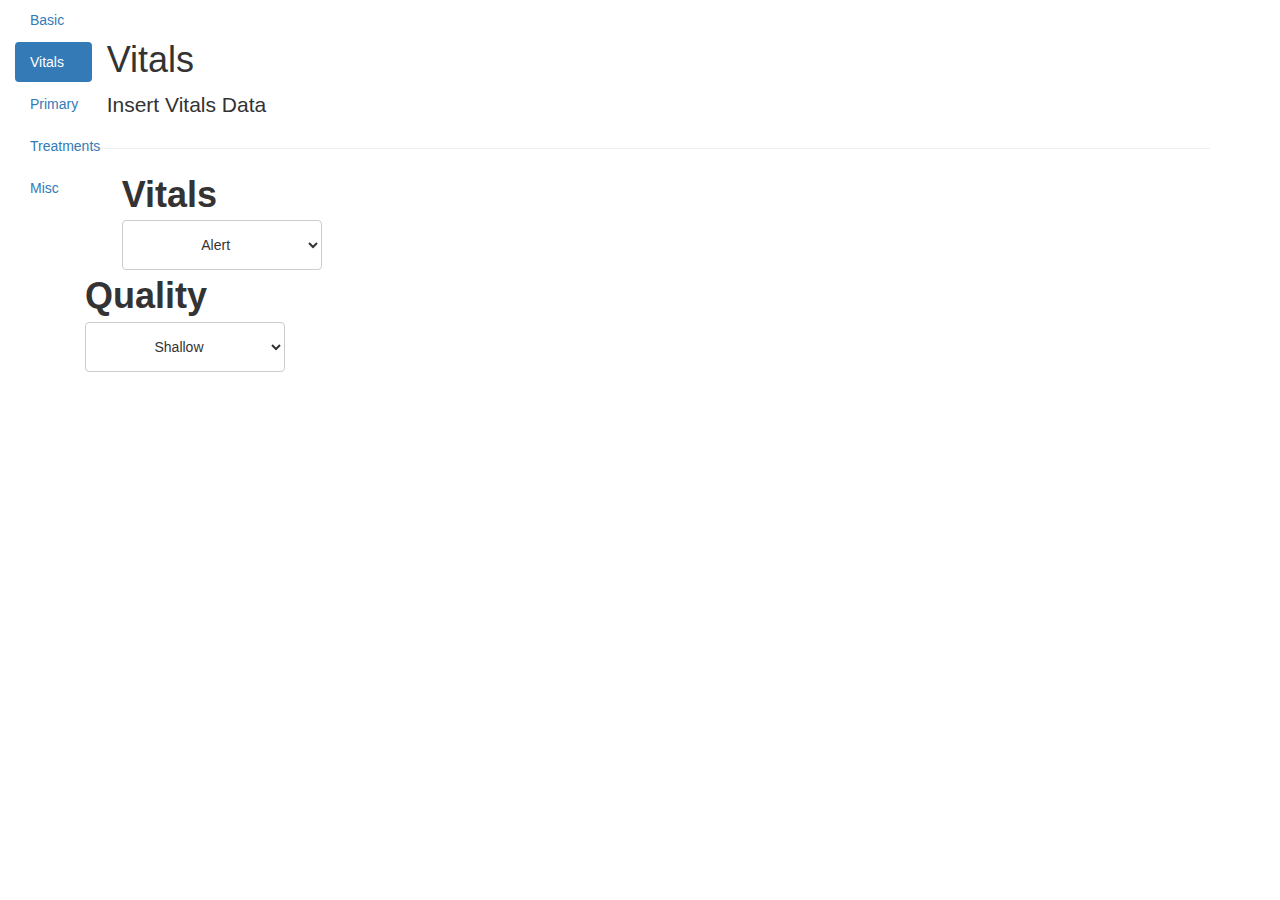
==== Sites/vital.html @ 5d58e71f "adding sites" ====
<!DOCTYPE html>
<html lang="en">
  <head>
    <meta charset="utf-8">
    <meta http-equiv="X-UA-Compatible" content="IE=edge">
    <meta name="viewport" content="width=device-width, initial-scale=1">
    <!-- The above 3 meta tags *must* come first in the head; any other head content must come *after* these tags -->
    <title>E-mergency</title>

    <!-- Bootstrap -->
    <link rel="stylesheet" href="bootstrap.vertical-tabs.css">
    <link rel="stylesheet" href="http://maxcdn.bootstrapcdn.com/bootstrap/3.3.5/css/bootstrap.min.css">
    <link rel="stylesheet" href="custom_styles.css">
  </head>
  <body>

	  <div class="col-xs-1"> <!-- required for floating -->
	    <ul class="nav nav-pills nav-stacked">
	      <li><a href="#basic" data-toggle="tab">Basic</a></li>
	      <li class="active"><a href="#vital" data-toggle="tab">Vitals</a></li>
	      <li><a href="#primary" data-toggle="tab">Primary</a></li>
	      <li><a href="#treatments" data-toggle="tab">Treatments</a></li>
	      <li><a href="#misc" data-toggle="tab">Misc</a></li>
	    </ul>
	  </div>

  <div class="container">
	<div class="page-header">
    	<h1>Vitals</h1>
    	<p class="lead">Insert Vitals Data</p>
  	</div>

	    <div class="col-xs-10">
	    	<div class="vital title" style="font-size: 36px;"><strong>Vitals</strong>
	    	</div>
			<select class="btn btn-default dropdown-toggle" type="button" data-toggle="dropdown" aria-haspopup="true" aria-expanded="true" role="button" style="height: 50px; width: 200px;">
			  <option value="a">Alert</option>
			  <option value="v">Verbal</option>
			  <option value="p">Painful</option>
			  <option value="u">Unresponsive</option>
			</select>
		</div>

		<div class="col-xs-10">
	    	<div class="vital title" style="font-size: 36px;"><strong>Quality</strong>
	    	</div>
			<select class="btn btn-default dropdown-toggle" type="button" data-toggle="dropdown" aria-haspopup="true" aria-expanded="true" role="button" style="height: 50px; width: 200px;">
			  <option value="a">Shallow</option>
			  <option value="v">Rapid</option>
			  <option value="p">Heaving</option>
			  <option value="u">Unresponsive</option>
			</select>
		</div>
	</div>


<!--   	<div class="row1"> 
	   	<div class="col-xs-2">
		   	 <div class="resp-title pull-left" style="font-size: 36px;"><strong>Respiratory</strong></div>
		   	 RPM
		   	 </div>
   	 	</div>
   	 	<div class="col-xs-8">
   	 		<form role="form">
	    		<div class="form-group pull-left">
	      			<input type="text" class="form-control" id="usr">
	    		</div>
  			</form>
   	 	</div>
   	 </div>-->
 </div> <!--- /.container -->

    <!-- IE10 viewport hack for Surface/desktop Windows 8 bug -->
    <script src="../../assets/js/ie10-viewport-bug-workaround.js"></script>
    <script src="https://ajax.googleapis.com/ajax/libs/jquery/1.11.3/jquery.min.js"></script>
  	<script src="http://maxcdn.bootstrapcdn.com/bootstrap/3.3.5/js/bootstrap.min.js"></script>

    <!-- jQuery (necessary for Bootstrap's JavaScript plugins) -->
    <!-- Include all compiled plugins (below), or include individual files as needed -->
  </body>
</html>
---- Sites/custom_styles.css ----
.resp-title {
	float:left;
}
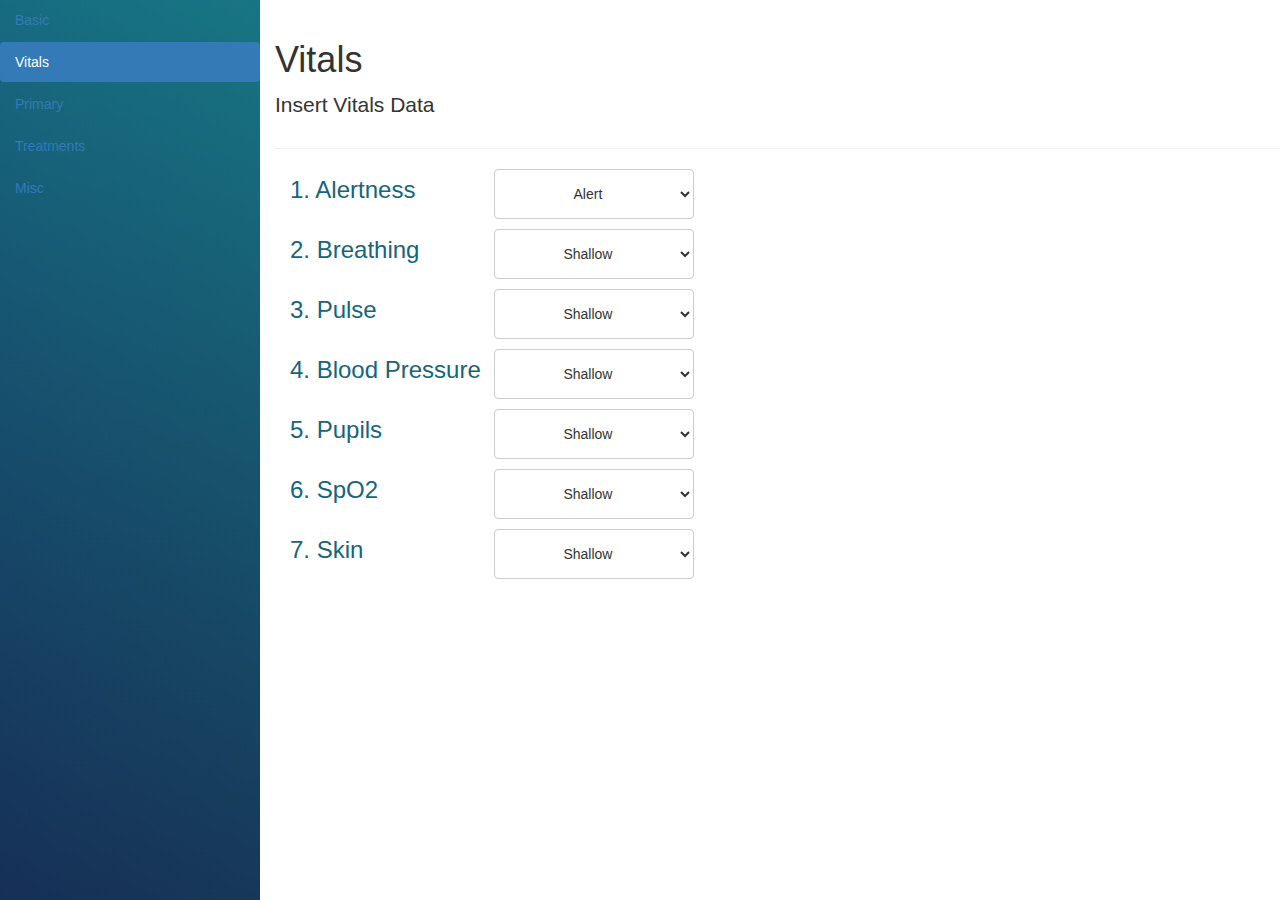
==== commit a0c5b47c: "new styles" ====
--- a/Sites/vital.html
+++ b/Sites/vital.html
@@ -14,7 +14,7 @@
   </head>
   <body>
 
-	  <div class="col-xs-1"> <!-- required for floating -->
+	  <header> <!-- required for floating -->
 	    <ul class="nav nav-pills nav-stacked">
 	      <li><a href="#basic" data-toggle="tab">Basic</a></li>
 	      <li class="active"><a href="#vital" data-toggle="tab">Vitals</a></li>
@@ -22,16 +22,16 @@
 	      <li><a href="#treatments" data-toggle="tab">Treatments</a></li>
 	      <li><a href="#misc" data-toggle="tab">Misc</a></li>
 	    </ul>
-	  </div>
+	  </header>
 
-  <div class="container">
+  <div class="container main-body">
 	<div class="page-header">
     	<h1>Vitals</h1>
     	<p class="lead">Insert Vitals Data</p>
   	</div>
 
-	    <div class="col-xs-10">
-	    	<div class="vital title" style="font-size: 36px;"><strong>Vitals</strong>
+	    <div class="col-xs-10 vital-container">
+	    	<div class="vital-title">1. Alertness
 	    	</div>
 			<select class="btn btn-default dropdown-toggle" type="button" data-toggle="dropdown" aria-haspopup="true" aria-expanded="true" role="button" style="height: 50px; width: 200px;">
 			  <option value="a">Alert</option>
@@ -41,8 +41,58 @@
 			</select>
 		</div>
 
-		<div class="col-xs-10">
-	    	<div class="vital title" style="font-size: 36px;"><strong>Quality</strong>
+		<div class="col-xs-10 vital-container">
+	    	<div class="vital-title">2. Breathing
+	    	</div>
+			<select class="btn btn-default dropdown-toggle" type="button" data-toggle="dropdown" aria-haspopup="true" aria-expanded="true" role="button" style="height: 50px; width: 200px;">
+			  <option value="a">Shallow</option>
+			  <option value="v">Rapid</option>
+			  <option value="p">Heaving</option>
+			  <option value="u">Unresponsive</option>
+			</select>
+		</div>
+		<div class="col-xs-10 vital-container">
+	    	<div class="vital-title">3. Pulse
+	    	</div>
+			<select class="btn btn-default dropdown-toggle" type="button" data-toggle="dropdown" aria-haspopup="true" aria-expanded="true" role="button" style="height: 50px; width: 200px;">
+			  <option value="a">Shallow</option>
+			  <option value="v">Rapid</option>
+			  <option value="p">Heaving</option>
+			  <option value="u">Unresponsive</option>
+			</select>
+		</div>
+		<div class="col-xs-10 vital-container">
+	    	<div class="vital-title">4. Blood Pressure
+	    	</div>
+			<select class="btn btn-default dropdown-toggle" type="button" data-toggle="dropdown" aria-haspopup="true" aria-expanded="true" role="button" style="height: 50px; width: 200px;">
+			  <option value="a">Shallow</option>
+			  <option value="v">Rapid</option>
+			  <option value="p">Heaving</option>
+			  <option value="u">Unresponsive</option>
+			</select>
+		</div>
+		<div class="col-xs-10 vital-container">
+	    	<div class="vital-title">5. Pupils
+	    	</div>
+			<select class="btn btn-default dropdown-toggle" type="button" data-toggle="dropdown" aria-haspopup="true" aria-expanded="true" role="button" style="height: 50px; width: 200px;">
+			  <option value="a">Shallow</option>
+			  <option value="v">Rapid</option>
+			  <option value="p">Heaving</option>
+			  <option value="u">Unresponsive</option>
+			</select>
+		</div>
+		<div class="col-xs-10 vital-container">
+	    	<div class="vital-title">6. SpO2
+	    	</div>
+			<select class="btn btn-default dropdown-toggle" type="button" data-toggle="dropdown" aria-haspopup="true" aria-expanded="true" role="button" style="height: 50px; width: 200px;">
+			  <option value="a">Shallow</option>
+			  <option value="v">Rapid</option>
+			  <option value="p">Heaving</option>
+			  <option value="u">Unresponsive</option>
+			</select>
+		</div>
+		<div class="col-xs-10 vital-container">
+	    	<div class="vital-title">7. Skin
 	    	</div>
 			<select class="btn btn-default dropdown-toggle" type="button" data-toggle="dropdown" aria-haspopup="true" aria-expanded="true" role="button" style="height: 50px; width: 200px;">
 			  <option value="a">Shallow</option>
--- a/Sites/custom_styles.css
+++ b/Sites/custom_styles.css
@@ -1,3 +1,37 @@
+header {
+    width: 260px;
+    height: 100%;
+    color: #fff;
+    background: #1c516a;
+    background: -webkit-radial-gradient(0% 100%, ellipse cover, rgba(104, 128, 138, 0.4) 10%, rgba(138, 114, 76, 0) 40%), linear-gradient(to bottom, rgba(57, 173, 219, 0.25) 0%, rgba(42, 60, 87, 0.4) 100%), linear-gradient(-135deg, #0C6366 0%, #092756 100%);
+    background: -moz-radial-gradient(0% 100%, rgba(104, 128, 138, 0.4) 10%, rgba(138, 114, 76, 0) 40%), linear-gradient(to bottom, rgba(57, 173, 219, 0.25) 0%, rgba(42, 60, 87, 0.4) 100%), linear-gradient(-135deg, #0C6366 0%, #092756 100%);
+    background: -o-radial-gradient(0% 100%, rgba(104, 128, 138, 0.4) 10%, rgba(138, 114, 76, 0) 40%), linear-gradient(to bottom, rgba(57, 173, 219, 0.25) 0%, rgba(42, 60, 87, 0.4) 100%), linear-gradient(-135deg, #0C6366 0%, #092756 100%);
+    background: radial-gradient(0% 100%, rgba(104, 128, 138, 0.4) 10%, rgba(138, 114, 76, 0) 40%), linear-gradient(to bottom, rgba(57, 173, 219, 0.25) 0%, rgba(42, 60, 87, 0.4) 100%), linear-gradient(-135deg, #0C6366 0%, #092756 100%);
+    position: absolute;
+    top: 0;
+    left: 0;
+    overflow: hidden;
+    box-shadow: 0 -5px 0 0 #167081, -5px -5px 0 0 #167081, 0 5px 0 0 #173357, -5px 0 0 0 #165772;
+}
+.main-body {
+	left: 260px;
+    position: absolute;
+}
 .resp-title {
 	float:left;
+}
+.vital-container {
+	height: 60px;
+}
+.vital-title {
+	font-size: 24px;
+    font-weight: 200;
+    color: #16657A;
+    width: 200px;
+    display: inline-block;
+}
+.sidebar {
+	min-width: 200px;
+    height: 100%;
+    position: relative;
 }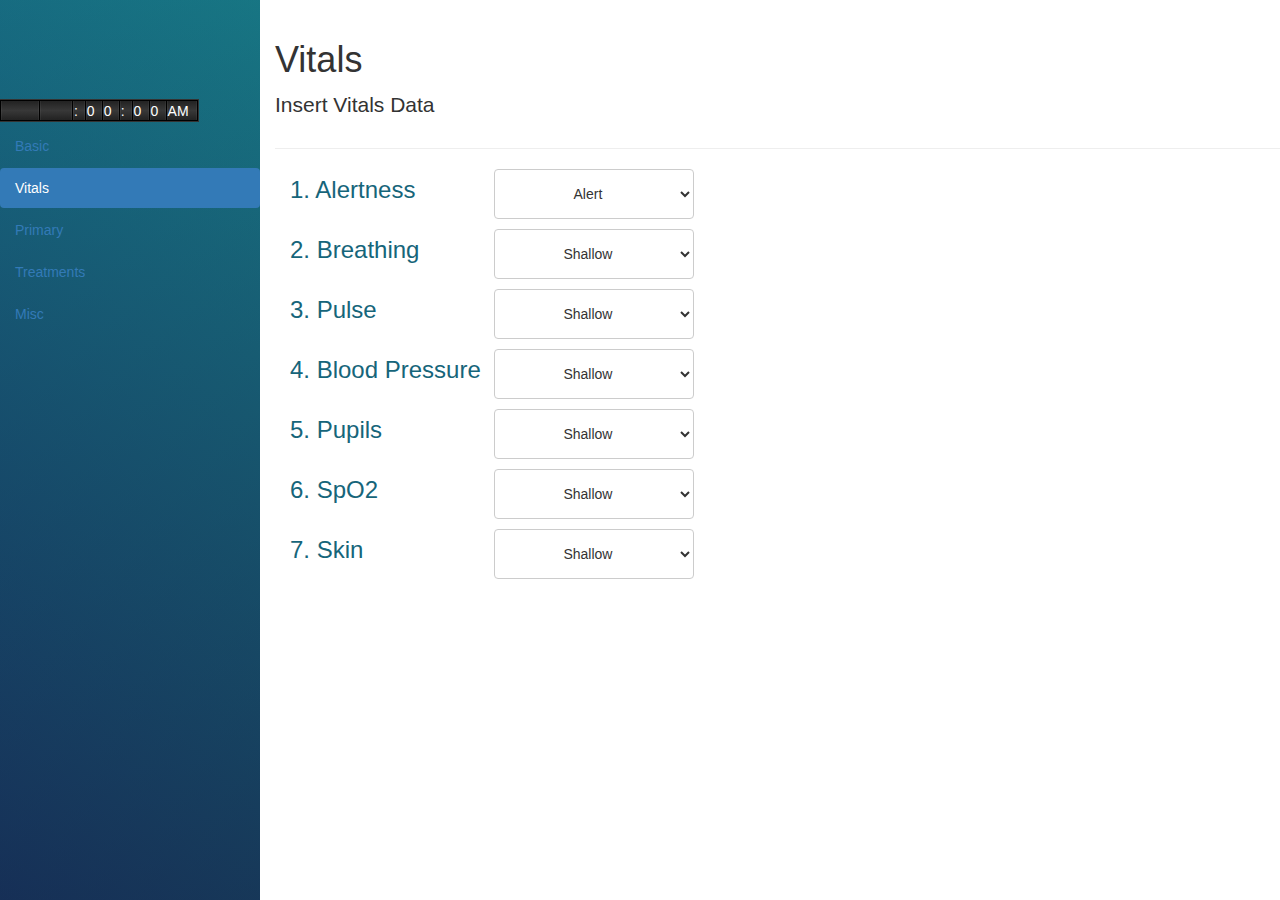
==== commit e1f39d97: "working on clock" ====
--- a/Sites/vital.html
+++ b/Sites/vital.html
@@ -11,16 +11,47 @@
     <link rel="stylesheet" href="bootstrap.vertical-tabs.css">
     <link rel="stylesheet" href="http://maxcdn.bootstrapcdn.com/bootstrap/3.3.5/css/bootstrap.min.css">
     <link rel="stylesheet" href="custom_styles.css">
+    <script src="https://ajax.googleapis.com/ajax/libs/jquery/1.11.3/jquery.min.js"></script>
+    <script src="../js/emergency.js"></script>
   </head>
   <body>
 
 	  <header> <!-- required for floating -->
+		<div class="clock">
+		  <div class="col">
+		    <span class="d h h1"></span>
+		  </div>
+		  <div class="col">
+		    <span class="d h h2"></span>
+		  </div>
+		  <div class="col">
+		    <span class="c">:</span>
+		  </div>
+		  <div class="col">
+		    <span class="d m m1"></span>
+		  </div>
+		  <div class="col">
+		    <span class="d m m2"></span>
+		  </div>
+		  <div class="col">
+		    <span class="c">:</span>
+		  </div>
+		  <div class="col">
+		    <span class="d s s1"></span>
+		  </div>
+		  <div class="col">
+		    <span class="d s s2"></span>
+		  </div>
+		  <div class="col">
+		    <span class="per"></span>
+		  </div>
+		</div>
 	    <ul class="nav nav-pills nav-stacked">
-	      <li><a href="#basic" data-toggle="tab">Basic</a></li>
-	      <li class="active"><a href="#vital" data-toggle="tab">Vitals</a></li>
-	      <li><a href="#primary" data-toggle="tab">Primary</a></li>
-	      <li><a href="#treatments" data-toggle="tab">Treatments</a></li>
-	      <li><a href="#misc" data-toggle="tab">Misc</a></li>
+			<li><a href="#basic" data-toggle="tab">Basic</a></li>
+			<li class="active"><a href="#vital" data-toggle="tab">Vitals</a></li>
+			<li><a href="#primary" data-toggle="tab">Primary</a></li>
+			<li><a href="#treatments" data-toggle="tab">Treatments</a></li>
+			<li><a href="#misc" data-toggle="tab">Misc</a></li>
 	    </ul>
 	  </header>
 
--- a/Sites/custom_styles.css
+++ b/Sites/custom_styles.css
@@ -16,6 +16,8 @@
 .main-body {
 	left: 260px;
     position: absolute;
+    overflow:scroll;
+    height: 100%;
 }
 .resp-title {
 	float:left;
@@ -34,4 +36,94 @@
 	min-width: 200px;
     height: 100%;
     position: relative;
-}+}
+
+/*@import compass
+
+html, 
+body
+  height: 100%*/
+
+
+.clock { 
+	background: #000;
+	border: 1px solid #000;
+	box-shadow: 0 0 0 1px #333;
+	display: inline-block;
+	margin: 100px 0 0 0;
+	height: 1.5em;
+	/* Remove the line below to see behind the curtain */
+	overflow: hidden;
+}
+
+
+.clock .col {
+  background: linear-gradient(#222 0%, #383838 50%, #222 100%);
+  border-left: 1px solid rgba(255, 255, 255, 0.05);
+  border-right: 1px solid rgba(255, 255, 255, 0.05);
+  float: left;
+  height: 100%;
+  margin: 0 1px 0 0;
+  position: relative;
+ }
+
+.clock .col:last-child {
+  margin: 0;
+}
+
+.clock .col:before {
+  content: '';
+  display: block;
+  height: 100%;
+  left: 0;
+  position: absolute;
+  top: 0;
+  width: 100%;
+  z-index: 2;
+}
+
+.clock span {
+  color: #fff;
+  display: block;
+  width: 1em;
+  word-break: break-all;
+  word-break: break-word;
+}
+
+.clock .d,
+.clock .per{
+  position: relative;
+  top: 0;
+  transition: top 500ms ease-out;
+}
+
+.clock .d:before {  
+  content: ' 0 1 2 3 4 5 6 7 8 9 '
+}
+
+@for $i from 1 through 9
+  .clock .d#{$i}
+    top: -1.5em * $i
+
+.clock .c,
+.clock .per {
+  color: #777;
+  font-size: 0.5em;
+}
+
+.clock .c {
+  width: 0.7em;
+}
+
+.clock .per {
+  width: 2em;
+}
+
+.clock .per:before {
+  content: ' AM PM ';
+}
+
+.clock .per.pm {
+  top: -3em;
+}
+
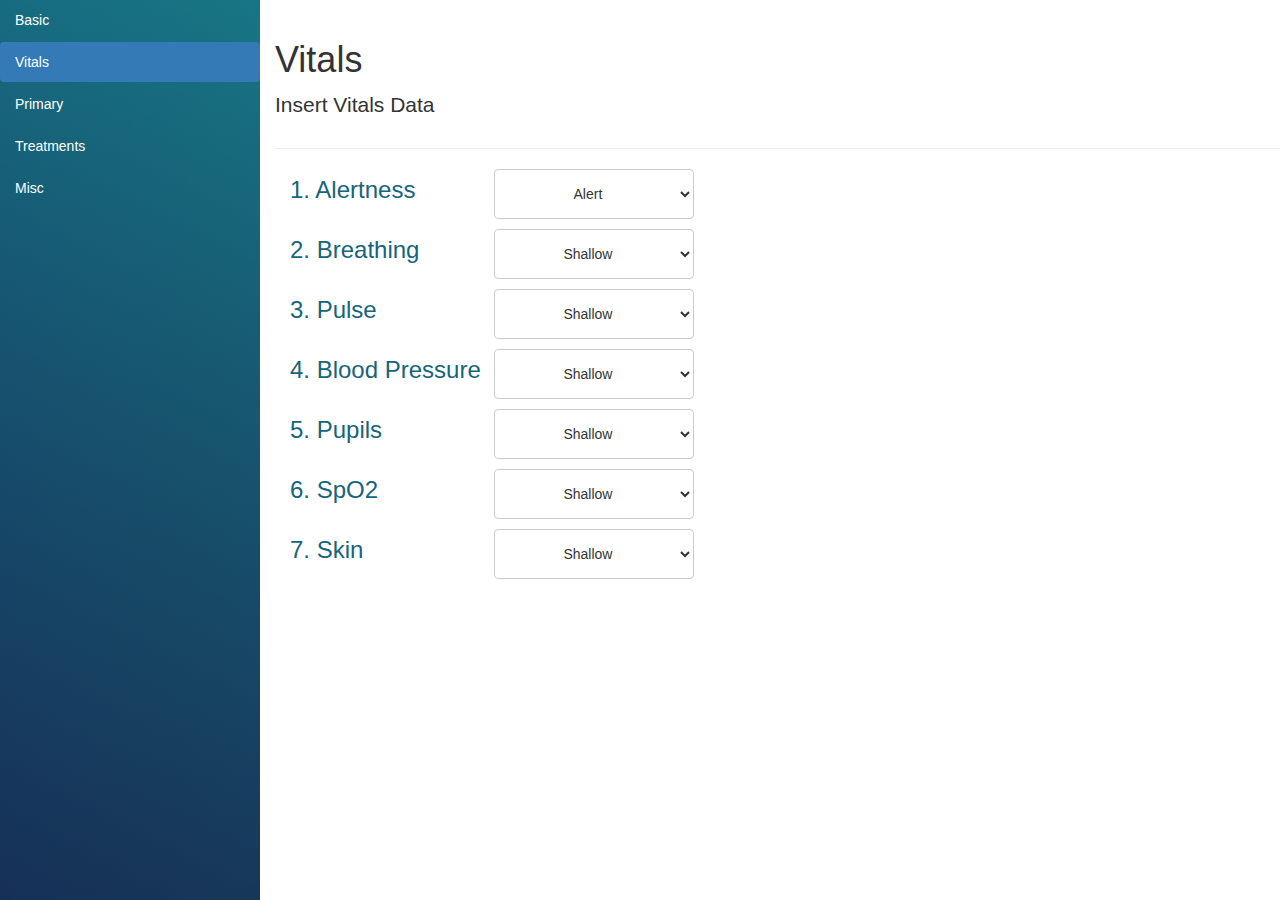
==== commit b649614d: "cant get clock to work" ====
--- a/Sites/vital.html
+++ b/Sites/vital.html
@@ -8,44 +8,15 @@
     <title>E-mergency</title>
 
     <!-- Bootstrap -->
+    <script src="js/emergency.js"></script>
     <link rel="stylesheet" href="bootstrap.vertical-tabs.css">
     <link rel="stylesheet" href="http://maxcdn.bootstrapcdn.com/bootstrap/3.3.5/css/bootstrap.min.css">
     <link rel="stylesheet" href="custom_styles.css">
     <script src="https://ajax.googleapis.com/ajax/libs/jquery/1.11.3/jquery.min.js"></script>
-    <script src="../js/emergency.js"></script>
   </head>
   <body>
 
 	  <header> <!-- required for floating -->
-		<div class="clock">
-		  <div class="col">
-		    <span class="d h h1"></span>
-		  </div>
-		  <div class="col">
-		    <span class="d h h2"></span>
-		  </div>
-		  <div class="col">
-		    <span class="c">:</span>
-		  </div>
-		  <div class="col">
-		    <span class="d m m1"></span>
-		  </div>
-		  <div class="col">
-		    <span class="d m m2"></span>
-		  </div>
-		  <div class="col">
-		    <span class="c">:</span>
-		  </div>
-		  <div class="col">
-		    <span class="d s s1"></span>
-		  </div>
-		  <div class="col">
-		    <span class="d s s2"></span>
-		  </div>
-		  <div class="col">
-		    <span class="per"></span>
-		  </div>
-		</div>
 	    <ul class="nav nav-pills nav-stacked">
 			<li><a href="#basic" data-toggle="tab">Basic</a></li>
 			<li class="active"><a href="#vital" data-toggle="tab">Vitals</a></li>
@@ -155,6 +126,51 @@
     <script src="../../assets/js/ie10-viewport-bug-workaround.js"></script>
     <script src="https://ajax.googleapis.com/ajax/libs/jquery/1.11.3/jquery.min.js"></script>
   	<script src="http://maxcdn.bootstrapcdn.com/bootstrap/3.3.5/js/bootstrap.min.js"></script>
+  	<script>
+  		console.log("HELLO");
+		var defaults = {}
+		  , one_second = 1000
+		  , one_minute = one_second * 60
+		  , one_hour = one_minute * 60
+		  , one_day = one_hour * 24
+		  , startDate = new Date()
+		  , face = document.getElementById('lazy');
+
+		// http://paulirish.com/2011/requestanimationframe-for-smart-animating/
+		var requestAnimationFrame = (function() {
+		  return window.requestAnimationFrame       || 
+		         window.webkitRequestAnimationFrame || 
+		         window.mozRequestAnimationFrame    || 
+		         window.oRequestAnimationFrame      || 
+		         window.msRequestAnimationFrame     || 
+		         function( callback ){
+		           window.setTimeout(callback, 1000 / 60);
+		         };
+		}());
+
+		tick();
+
+		function tick() {
+
+		  var now = new Date()
+		    , elapsed = now - startDate
+		    , parts = [];
+
+		  parts[0] = '' + Math.floor( elapsed / one_hour );
+		  parts[1] = '' + Math.floor( (elapsed % one_hour) / one_minute );
+		  parts[2] = '' + Math.floor( ( (elapsed % one_hour) % one_minute ) / one_second );
+
+		  parts[0] = (parts[0].length == 1) ? '0' + parts[0] : parts[0];
+		  parts[1] = (parts[1].length == 1) ? '0' + parts[1] : parts[1];
+		  parts[2] = (parts[2].length == 1) ? '0' + parts[2] : parts[2];
+
+		  face.innerText = parts.join(':');
+		  
+		  requestAnimationFrame(tick);
+		  
+		}
+	</script>
+
 
     <!-- jQuery (necessary for Bootstrap's JavaScript plugins) -->
     <!-- Include all compiled plugins (below), or include individual files as needed -->
--- a/Sites/custom_styles.css
+++ b/Sites/custom_styles.css
@@ -37,93 +37,207 @@
     height: 100%;
     position: relative;
 }
-
-/*@import compass
-
-html, 
-body
-  height: 100%*/
-
-
-.clock { 
-	background: #000;
-	border: 1px solid #000;
-	box-shadow: 0 0 0 1px #333;
-	display: inline-block;
-	margin: 100px 0 0 0;
-	height: 1.5em;
-	/* Remove the line below to see behind the curtain */
-	overflow: hidden;
-}
-
-
-.clock .col {
-  background: linear-gradient(#222 0%, #383838 50%, #222 100%);
-  border-left: 1px solid rgba(255, 255, 255, 0.05);
-  border-right: 1px solid rgba(255, 255, 255, 0.05);
+a {
+	color: #fff;
+}
+
+@import url(http://fonts.googleapis.com/css?family=Yanone+Kaffeesatz:200,300,400);
+
+* {
+  box-sizing: border-box;
+}
+
+/*html {
+  background: #111 url(http://codepen.io/images/classy_fabric.png);
+  color: #fff;
+  font-family: 'Yanone Kaffeesatz', sans-serif;
+}
+
+body {
+  padding: 20px;
+}*/
+
+.timer-group {
+  height: 400px;
+  margin: 0 auto;
+  position: relative;
+  width: 400px;
+}
+
+.timer {
+  border-radius: 50%;
+  height: 100px;
+  overflow: hidden;
+  position: absolute;
+  width: 100px;
+}
+
+.timer:after {
+  background: #111 url(http://codepen.io/images/classy_fabric.png);
+  border-radius: 50%;
+  content: "";
+  display: block;
+  height: 80px;
+  left: 10px;
+  position: absolute;
+  width: 80px;
+  top: 10px;
+}
+
+.timer .hand {
   float: left;
   height: 100%;
-  margin: 0 1px 0 0;
+  overflow: hidden;
   position: relative;
- }
-
-.clock .col:last-child {
-  margin: 0;
-}
-
-.clock .col:before {
-  content: '';
+  width: 50%;
+}
+
+.timer .hand span {
+  border: 50px solid rgba(0, 255, 255, .4);
+  border-bottom-color: transparent;
+  border-left-color: transparent;
+  border-radius: 50%;
   display: block;
-  height: 100%;
+  height: 0;
+  position: absolute;
+  right: 0;
+  top: 0;
+  transform: rotate(225deg);
+  width: 0;
+}
+
+.timer .hand:first-child {
+  transform: rotate(180deg);
+}
+
+.timer .hand span {
+  animation-duration: 4s;
+  animation-iteration-count: infinite;
+  animation-timing-function: linear;
+}
+
+.timer .hand:first-child span {
+  animation-name: spin1;
+}
+
+.timer .hand:last-child span {
+  animation-name: spin2; 
+}
+
+.timer.hour {
+  background: rgba(0, 0, 0, .3);
+  height: 400px;
   left: 0;
-  position: absolute;
+  width: 400px;
   top: 0;
-  width: 100%;
-  z-index: 2;
-}
-
-.clock span {
-  color: #fff;
-  display: block;
-  width: 1em;
-  word-break: break-all;
-  word-break: break-word;
-}
-
-.clock .d,
-.clock .per{
-  position: relative;
-  top: 0;
-  transition: top 500ms ease-out;
-}
-
-.clock .d:before {  
-  content: ' 0 1 2 3 4 5 6 7 8 9 '
-}
-
-@for $i from 1 through 9
-  .clock .d#{$i}
-    top: -1.5em * $i
-
-.clock .c,
-.clock .per {
-  color: #777;
-  font-size: 0.5em;
-}
-
-.clock .c {
-  width: 0.7em;
-}
-
-.clock .per {
-  width: 2em;
-}
-
-.clock .per:before {
-  content: ' AM PM ';
-}
-
-.clock .per.pm {
-  top: -3em;
-}
-
+}
+
+.timer.hour .hand span {
+  animation-duration: 3600s;
+  border-top-color: rgba(255, 0, 255, .4);
+  border-right-color: rgba(255, 0, 255, .4);
+  border-width: 200px;
+}
+
+.timer.hour:after {
+  height: 360px;
+  left: 20px;
+  width: 360px;
+  top: 20px;
+}
+
+.timer.minute {
+  background: rgba(0, 0, 0, .2);
+  height: 350px;
+  left: 25px;
+  width: 350px;
+  top: 25px;
+}
+
+.timer.minute .hand span {
+  animation-duration: 60s;
+  border-top-color: rgba(0, 255, 255, .4);
+  border-right-color: rgba(0, 255, 255, .4);
+  border-width: 175px;
+}
+
+.timer.minute:after {
+  height: 310px;
+  left: 20px;
+  width: 310px;
+  top: 20px;
+}
+
+.timer.second {
+  background: rgba(0, 0, 0, .2);
+  height: 300px;
+  left: 50px;
+  width: 300px;
+  top: 50px;
+}
+
+.timer.second .hand span {
+  animation-duration: 1s;
+  border-top-color: rgba(255, 255, 255, .15);
+  border-right-color: rgba(255, 255, 255, .15);
+  border-width: 150px;
+}
+
+.timer.second:after {
+  height: 296px;
+  left: 2px;
+  width: 296px;
+  top: 2px;
+}
+
+.face {
+  background: rgba(0, 0, 0, .1);
+  border-radius: 50%;
+  height: 296px;
+  left: 52px;
+  padding: 165px 40px 0;
+  position: absolute;
+  width: 296px;
+  text-align: center;
+  top: 52px;
+}
+
+.face h2 {
+  font-weight: 300; 
+}
+
+.face p {
+  border-radius: 20px;
+  font-size: 76px;
+  font-weight: 400;
+  position: absolute;
+  top: 17px;
+  width: 260px;
+  left: 20px;
+}
+
+@keyframes spin1 {
+  0% {
+    transform: rotate(225deg);
+  }
+  50% {
+    transform: rotate(225deg);
+  }
+  100% {
+    transform: rotate(405deg);
+  }
+}
+
+@keyframes spin2 {
+  0% {
+    transform: rotate(225deg);
+  }
+  50% {
+    transform: rotate(405deg);
+  }
+  100% {
+    transform: rotate(405deg);
+  }
+}
+
+
